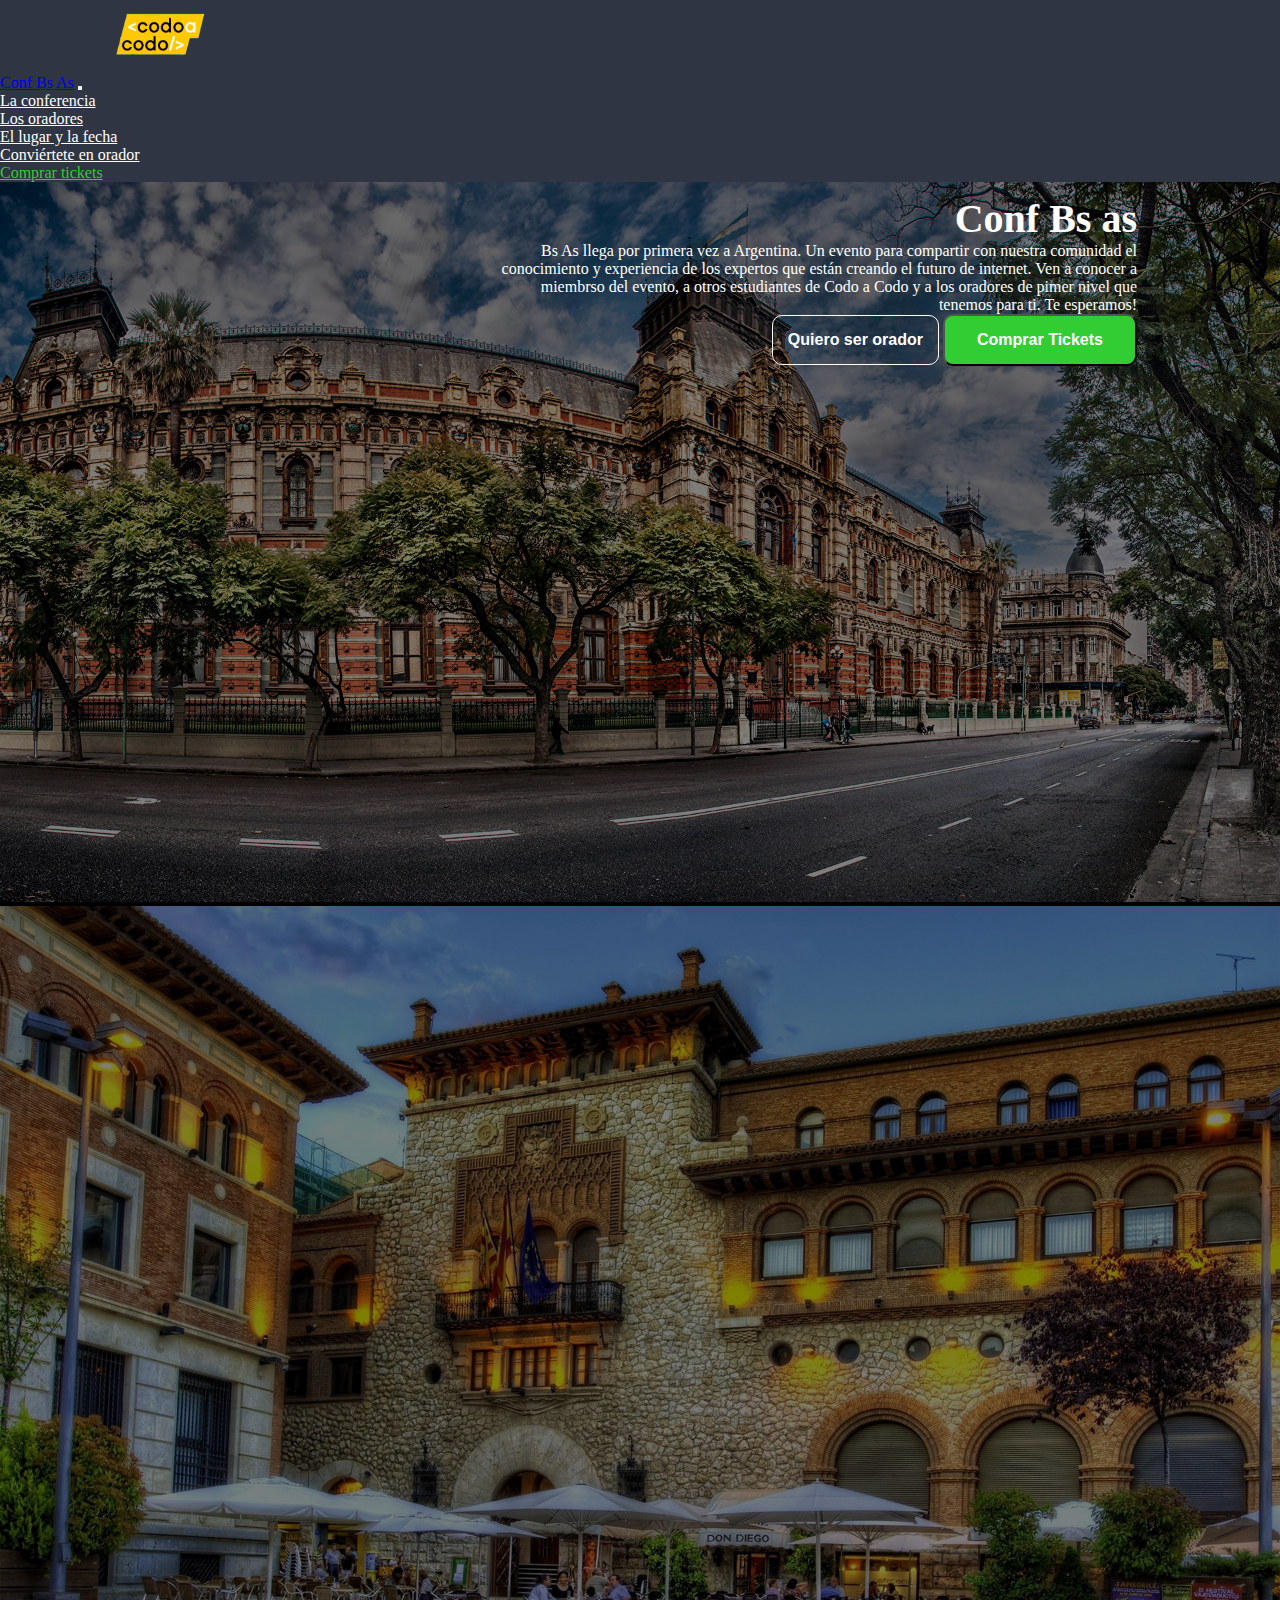
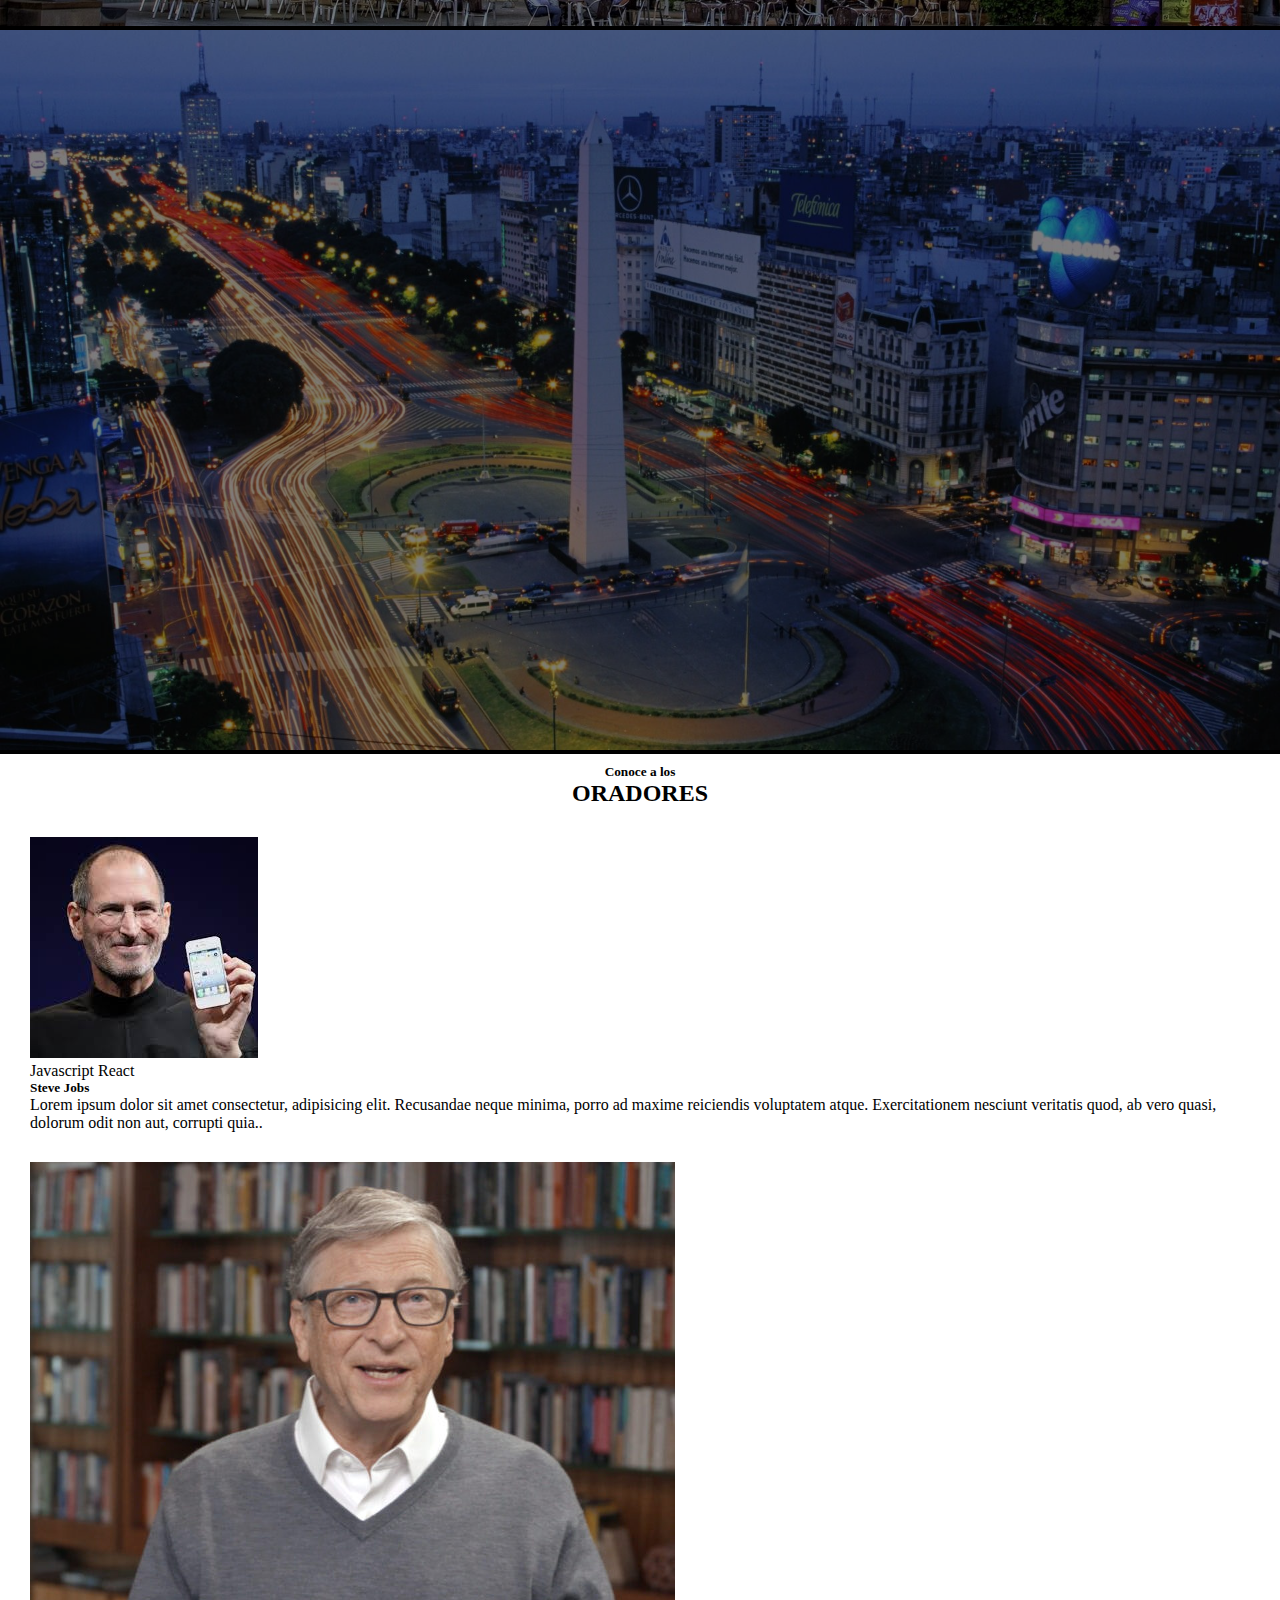
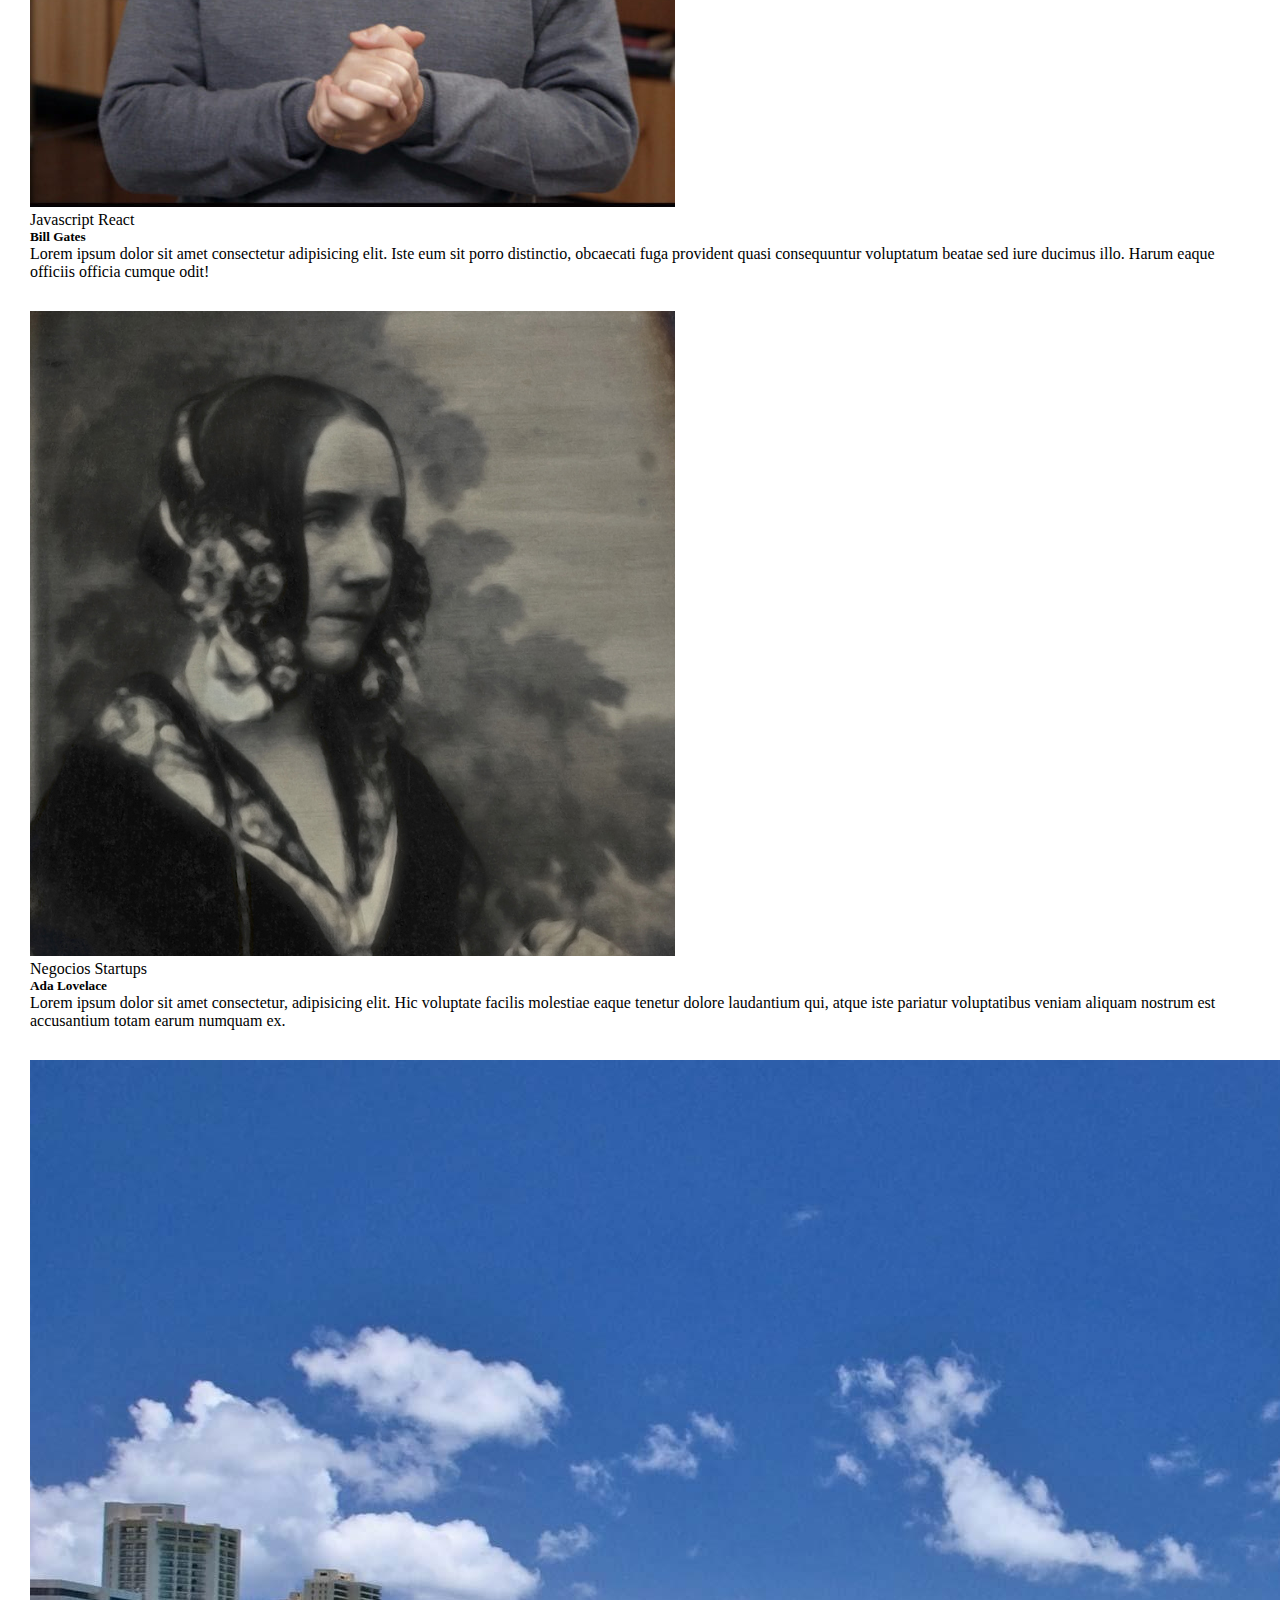
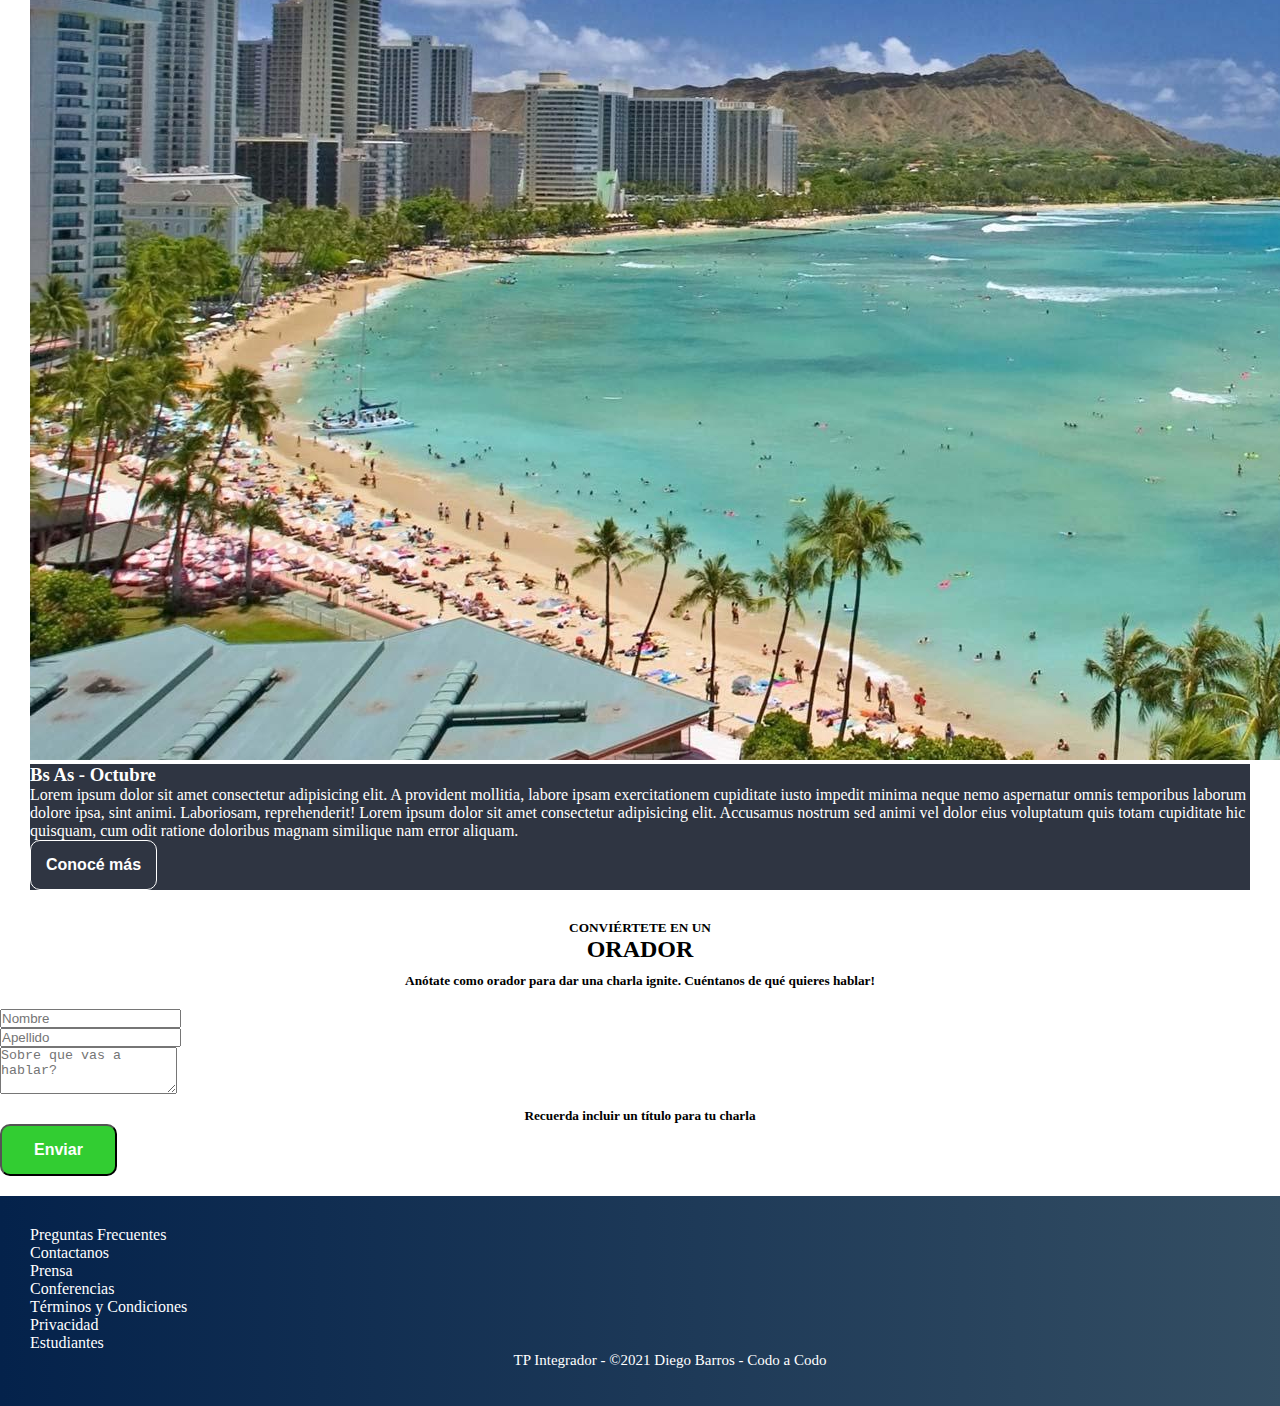
==== index.html @ a5c17f3e "TP integrador con JS" ====
<!doctype html>
<html lang="en">
  <head>
    <!-- Required meta tags -->
    <meta charset="utf-8">
    <meta name="viewport" content="width=device-width, initial-scale=1">

    <!-- Bootstrap CSS -->
    <link href="https://cdn.jsdelivr.net/npm/bootstrap@5.1.1/dist/css/bootstrap.min.css" rel="stylesheet" integrity="sha384-F3w7mX95PdgyTmZZMECAngseQB83DfGTowi0iMjiWaeVhAn4FJkqJByhZMI3AhiU" crossorigin="anonymous">
    <link rel="stylesheet" href="estilos.css">
    <script src="script.js"></script>
    
    

    <title>TP Integrador</title>
  </head>
  <body>
         
       
        <!-- Nuestro nav-->
            <nav class="navbar  navbar-expand-md navbar-dark">
              <a class="nav-link active" aria-current="page" href="index.html"><img src="codoacodo.png" id="imgcac" alt=""></a>

           <div class="container-fluid">
              <a class="navbar-brand" href="index.html">Conf Bs As</a>
              <button class="navbar-toggler" type="button" data-bs-toggle="collapse" data-bs-target="#navbarText" aria-controls="navbarText" aria-expanded="false" aria-label="Toggle navigation">
                <span class="navbar-toggler-icon"></span>
              </button>
              <!-- Parte derecha del nav-->
              <div class="collapse navbar-collapse navegador" id="navbarText">
                <ul class="navbar-nav">
                  <li class="nav-item">
                    <a class="nav-link active" aria-current="page" href="#">La conferencia</a>
                  </li>
                  <li class="nav-item">
                    <a class="nav-link" href="#oradores">Los oradores</a>
                  </li>
                  <li class="nav-item">
                    <a class="nav-link" href="#fecha">El lugar y la fecha</a>
                  </li>
                  <li class="nav-item">
                    <a class="nav-link" href="#conviertete">Conviértete en orador</a>
                  </li>
                  <li class="nav-item">
                    <a class="nav-link" id="tickets" href="tickets.html">Comprar tickets</a>
                  </li>
                </ul>
              </div>
             </div>
        </nav>
      
  <!-- nuestro carrousel-->

  <div id="carouselExampleSlidesOnly" class="carousel slide contenedor row col" data-bs-ride="carousel">
    <div class="carousel-inner">
          <div class="carousel-item active">
                <img src="ba1.jpg" class="d-block w-100" id="back1" alt="...">
          </div>
          <div class="carousel-item">
            <img src="ba2.jpg" class="d-block w-100" id="back2" alt="...">
          </div>
          <div class="carousel-item">
            <img src="ba3.jpg" class="d-block w-100"  id="back3" alt="...">
          </div>
        
        <div class="" id=""> 

              <div class="carousel-caption " id="confbsas">
                        <h1>Conf Bs as</h1>
                        <p id="invitacion">
                        Bs As llega por primera vez a Argentina. Un evento para compartir con nuestra comunidad el conocimiento y experiencia de los expertos que están creando el futuro de internet. Ven a conocer a miembrso del evento, a otros estudiantes de Codo a Codo y a los oradores de pimer nivel que tenemos para ti. Te esperamos!</p>
            
                        <button type="button" id="botonquiero">Quiero ser orador</button>
            
                        <button type="button" id="botonticket">Comprar Tickets</button>
               </div>

        </div>
      </div>
    </div>
 

   <!-- titulos-->

   <div class="titulos" id="oradores">
          <h5>Conoce a los</h5>
          <h2>ORADORES</h2>
   </div>

   <!-- Cards -->

   <div class="container">
    <div class="card-group">
      <div class="card">

        <img src="steve.jpg" class="card-img-top steve" alt="...">
        <div class="card-body">
          <!-- inicio badges-->
          <span class="badge bg-warning text-dark">Javascript</span>
          <span class="badge bg-info text-dark">React</span>
        <!-- fin badges-->
          <h5 class="card-title">Steve Jobs</h5>
          <p class="card-text">Lorem ipsum dolor sit amet consectetur, adipisicing elit. Recusandae neque minima, porro ad maxime reiciendis voluptatem atque. Exercitationem nesciunt veritatis quod, ab vero quasi, dolorum odit non aut, corrupti quia..</p>
           
         
          
        </div>
      </div>
      <div class="card">

        <img src="bill.jpg" class="card-img-top" alt="...">

        <div class="card-body"><!-- inicio badges-->
          <span class="badge bg-warning text-dark">Javascript</span>
          <span class="badge bg-info text-dark">React</span>
        <!-- fin badges-->
          <h5 class="card-title">Bill Gates</h5>
          <p class="card-text">Lorem ipsum dolor sit amet consectetur adipisicing elit. Iste eum sit porro distinctio, obcaecati fuga provident quasi consequuntur voluptatum beatae sed iure ducimus illo. Harum eaque officiis officia cumque odit!</p>
           
          
        </div>
      </div>
      <div class="card">

        <img src="ada.jpeg" class="card-img-top" alt="...">

        <div class="card-body">
          <!-- inicio badges-->
          <span class="badge rounded-pill bg-secondary">Negocios</span>
          <span class="badge rounded-pill bg-danger">Startups</span>
          <!-- fin badges-->
          <h5 class="card-title">Ada Lovelace</h5>
          <p class="card-text">Lorem ipsum dolor sit amet consectetur, adipisicing elit. Hic voluptate facilis molestiae eaque tenetur dolore laudantium qui, atque iste pariatur voluptatibus veniam aliquam nostrum est accusantium totam earum numquam ex.</p>
           
          
           
          
        </div>
      </div>
    </div>
    </div>
  
  <!-- terinan las cards-->

  <!-- imagen con info-->
  <div class="card"> 
    <div class="row g-0 ">
      <div class="col-md-6">
        <img src="honolulu.jpg" class="img-fluid rounded-start" alt="...">
      </div>
      <div class="col-md-6 octubre"  id="fecha" >
        <div class="card-body">
          <h3 class="card-title">Bs As - Octubre</h3>
          <p class="card-text">Lorem ipsum dolor sit amet consectetur adipisicing elit. A provident mollitia, labore ipsam exercitationem cupiditate iusto impedit minima neque nemo aspernatur omnis temporibus laborum dolore ipsa, sint animi. Laboriosam, reprehenderit! Lorem ipsum dolor sit amet consectetur adipisicing elit. Accusamus nostrum sed animi vel dolor eius voluptatum quis totam cupiditate hic quisquam, cum odit ratione doloribus magnam similique nam error aliquam.</p>
          <button type="button" id="botonquiero">Conocé más</button>
        </div>
      </div>
    </div>
  </div>

  <!-- Segundos títulos-->

  <div class="titulos" id="conviertete">
    <h5>CONVIÉRTETE EN UN</h5>
    <h2>ORADOR</h2>
</div>
  
<!-- fORMULARIO-->

<div class="titulos">
    <h5>Anótate como orador para dar una charla ignite. Cuéntanos de qué quieres hablar!</h5>
    
</div>

  <div class="row gap-3 col-8 mx-auto formulario">
    <div class="col">
      <input type="text" class="form-control" placeholder="Nombre" aria-label="First name">
    </div>
    <div class="col">
      <input type="text" class="form-control" placeholder="Apellido" aria-label="Last name">
    </div>

    <div class="mb-3">
      <label for="exampleFormControlTextarea1" class="form-label"></label>
      <textarea class="form-control" placeholder="Sobre que vas a hablar?" id="exampleFormControlTextarea1" rows="3"></textarea>
    </div>
 
    <div class="titulos">
      <h5>Recuerda incluir un título para tu charla</h5>
      
  </div>

  <div class="d-grid gap-2 col-6 mx-auto">
    <button class="btnenviar" type="button">Enviar</button>
    
  </div>



</div>

        


  <!-- footer-->

  <footer id="piedePagina">

    <div>
       <div class="row text-center">
           <div class="col">
               <p>Preguntas Frecuentes</p>
           </div>
           <div class="col">
               <p> Contactanos</p>
           </div>
           <div class="col">
                   <p>Prensa</p>
           </div>
           <div class="col">
                   <p>Conferencias</p>
           </div>
           <div class="col">
                 <p>Términos y Condiciones</p>
           </div>
           <div class="col">
               <p>Privacidad</p>
           </div>
           <div class="col">
                   <p>Estudiantes</p>
           </div>
       </div>
   </div>

   <div class="copy"> 
         <p>TP Integrador - ©2021 Diego Barros - Codo a Codo </p>  
   </div>
</footer>



    <!-- Optional JavaScript; choose one of the two! -->

    <!-- Option 1: Bootstrap Bundle with Popper -->
    <script src="https://cdn.jsdelivr.net/npm/bootstrap@5.1.1/dist/js/bootstrap.bundle.min.js" integrity="sha384-/bQdsTh/da6pkI1MST/rWKFNjaCP5gBSY4sEBT38Q/9RBh9AH40zEOg7Hlq2THRZ" crossorigin="anonymous"></script>

    <!-- Option 2: Separate Popper and Bootstrap JS -->
    <!--
    <script src="https://cdn.jsdelivr.net/npm/@popperjs/core@2.9.3/dist/umd/popper.min.js" integrity="sha384-W8fXfP3gkOKtndU4JGtKDvXbO53Wy8SZCQHczT5FMiiqmQfUpWbYdTil/SxwZgAN" crossorigin="anonymous"></script>
    <script src="https://cdn.jsdelivr.net/npm/bootstrap@5.1.1/dist/js/bootstrap.min.js" integrity="sha384-skAcpIdS7UcVUC05LJ9Dxay8AXcDYfBJqt1CJ85S/CFujBsIzCIv+l9liuYLaMQ/" crossorigin="anonymous"></script>
    -->
  </body>
</html>
---- estilos.css ----
*{
    margin: 0px;
    padding: 0px;
}
.navegador {
    justify-content: flex-end;
    margin-right: 70px;
    
}

.navbar {
background-color:#2f3542;
color: white;
text-decoration: none;


}
.nav-link{
    color: white;
    

}
#tickets{
    color:limegreen;
}

#imgcac {
    width: auto;
    height: 70px;
    margin-left: 100px;
}
.contenedor{
    
    background-color: black;
    
      
}
#back1{
    width:100%;
    height: auto;
    opacity: 50%;
}
#back2{
    width:100%;
    height: auto;
    opacity: 50%;
}
#back3{
    width:100%;
    height: auto;
    opacity: 50%;
}
h1{
     font-size: 40px;
     font-weight: 600;
 }
#confbsas{
    color: white;
    text-align: end;
    position:absolute;
    top: 20%;
    right:10%;
    left:auto;
    bottom: 50%;
    padding: 15px;
    height: auto;
    width: 50%;

     }
     
#botonquiero{
    background-color: transparent;
    color:white ; 
    border: 1px solid white;
    border-radius: 10px;
    padding: 15px ;
    text-align: center;
    font-weight: 600;
    text-decoration: none;
    font-size: 16px;

    -webkit-transition-duration: 0.4s; /* Safari */
    transition-duration: 0.4s;

     }
#botonquiero:hover{
    background-color: white; 
    color:black;
 }    
 #botonticket {
    
    background-color:limegreen;
    color:white ;
    border-radius: 10px;
    padding: 15px 32px;
    text-align: center;
    text-decoration: none;
    font-weight: 600;
    font-size: 16px;

    
 }
 #botonticket:hover{
  color:black;
}

.titulos{
    
    margin-top: 10px;
    width: 100%;
    text-align: center;
    
}

.card {
    margin: 30px;
}

.octubre{
    background-color: #2f3542;
    color: white;
}

.formulario {
  margin-top: 20px;
    
}
.btnenviar{
    background-color:limegreen;
    color:white ;
    border-radius: 10px;
    padding: 15px 32px;
    text-align: center;
    text-decoration: none;
    font-weight: 600;
    font-size: 16px;

    
}
.btnenviar:hover{
    color:black;
}
#piedePagina {
    width: 100%;
    align-items: center;
    margin-top:20px;
    padding:30px;
    height: 150px;
    color:white;
    background-image: linear-gradient(to right, #04224b 0%, #365064 100%);
    
}
.copy {
    font-size: 15px;
    text-align: center;
}

/*estilos tickets*/ 
.tipoDescuento {
    width: 100%;
    display: flex;
    justify-content: center;
}
.estudiante, .trainee, .junior {
    margin: 20px;
    text-align: center;
    
    
}
.estudiante{
    border: 2px solid blue;
    
}
.trainee { 
    border: 2px solid aqua;

}
.junior {
    border: 2px solid  yellow;
} 

.totalPagar {
    margin-top: 10px;
    background-color:#82ccdd;
    
    border-radius: 5px;
}
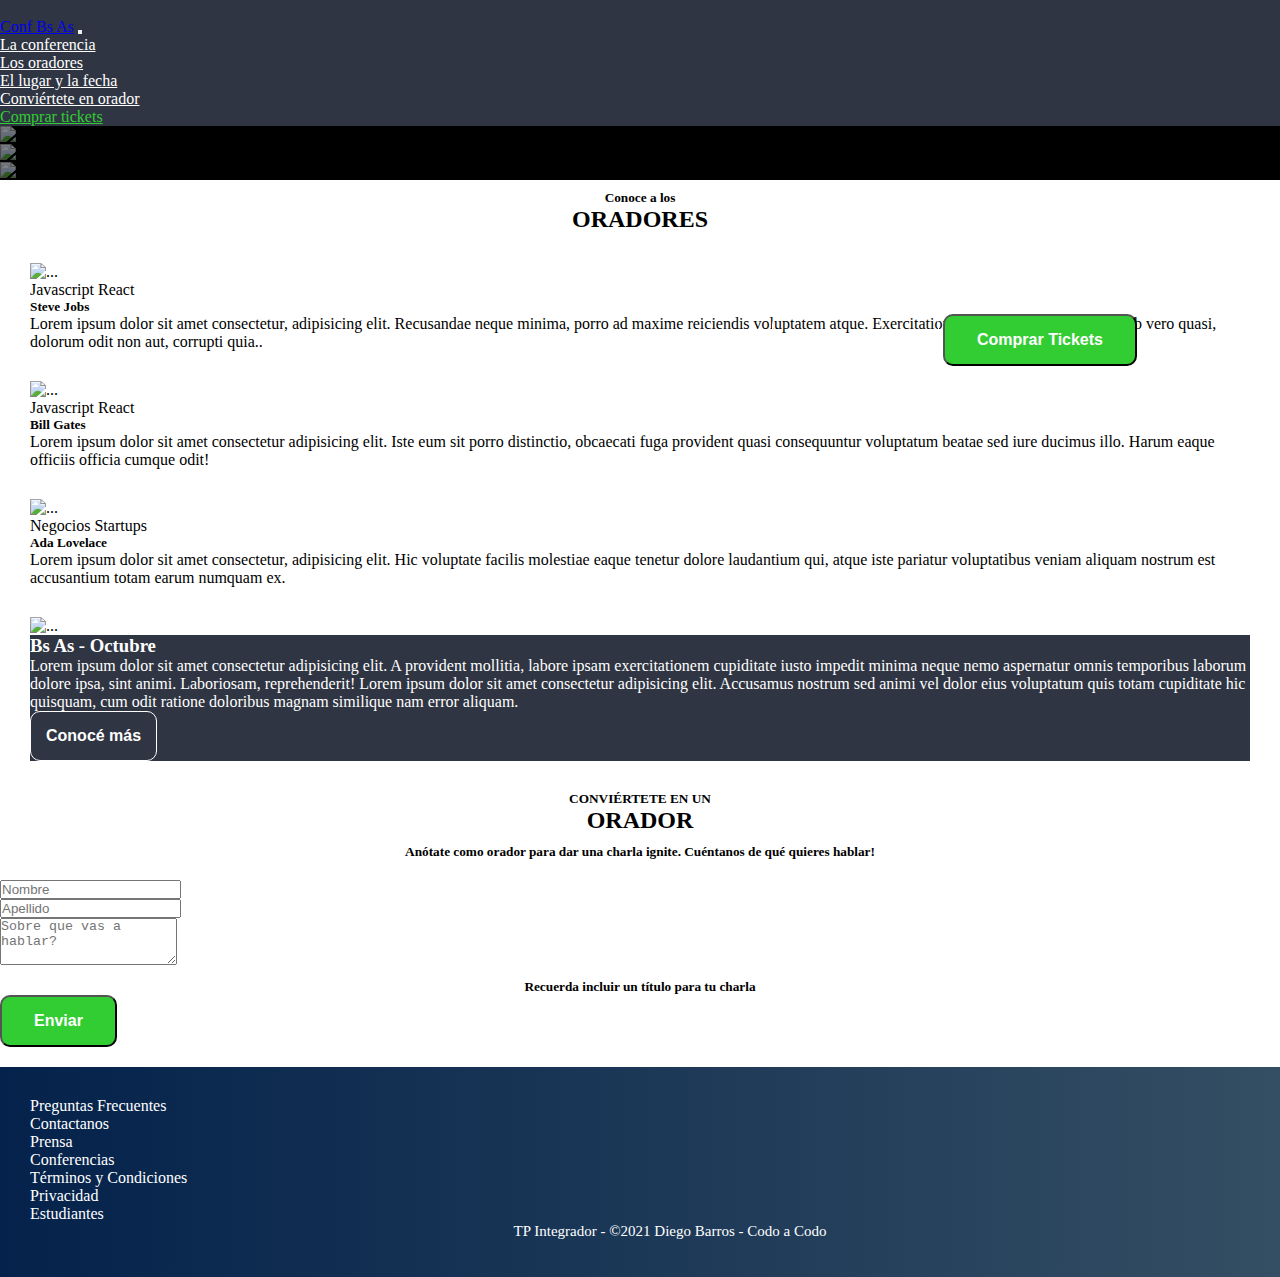
==== commit 3923e248: "Organizamos carpetas y subimos nuevamente" ====
--- a/index.html
+++ b/index.html
@@ -7,7 +7,7 @@
 
     <!-- Bootstrap CSS -->
     <link href="https://cdn.jsdelivr.net/npm/bootstrap@5.1.1/dist/css/bootstrap.min.css" rel="stylesheet" integrity="sha384-F3w7mX95PdgyTmZZMECAngseQB83DfGTowi0iMjiWaeVhAn4FJkqJByhZMI3AhiU" crossorigin="anonymous">
-    <link rel="stylesheet" href="estilos.css">
+    <link rel="stylesheet" href="CSS/estilos.css">
     <script src="script.js"></script>
     
     
@@ -19,7 +19,7 @@
        
         <!-- Nuestro nav-->
             <nav class="navbar  navbar-expand-md navbar-dark">
-              <a class="nav-link active" aria-current="page" href="index.html"><img src="codoacodo.png" id="imgcac" alt=""></a>
+              <a class="nav-link active" aria-current="page" href="index.html"><img src="imagenes/codoacodo.png" id="imgcac" alt=""></a>
 
            <div class="container-fluid">
               <a class="navbar-brand" href="index.html">Conf Bs As</a>
@@ -54,13 +54,13 @@
   <div id="carouselExampleSlidesOnly" class="carousel slide contenedor row col" data-bs-ride="carousel">
     <div class="carousel-inner">
           <div class="carousel-item active">
-                <img src="ba1.jpg" class="d-block w-100" id="back1" alt="...">
+                <img src="imagenes/ba1.jpg" class="d-block w-100" id="back1" alt="...">
           </div>
           <div class="carousel-item">
-            <img src="ba2.jpg" class="d-block w-100" id="back2" alt="...">
+            <img src="imagenes/ba2.jpg" class="d-block w-100" id="back2" alt="...">
           </div>
           <div class="carousel-item">
-            <img src="ba3.jpg" class="d-block w-100"  id="back3" alt="...">
+            <img src="imagenes/ba3.jpg" class="d-block w-100"  id="back3" alt="...">
           </div>
         
         <div class="" id=""> 
@@ -93,7 +93,7 @@
     <div class="card-group">
       <div class="card">
 
-        <img src="steve.jpg" class="card-img-top steve" alt="...">
+        <img src="imagenes/steve.jpg" class="card-img-top steve" alt="...">
         <div class="card-body">
           <!-- inicio badges-->
           <span class="badge bg-warning text-dark">Javascript</span>
@@ -108,7 +108,7 @@
       </div>
       <div class="card">
 
-        <img src="bill.jpg" class="card-img-top" alt="...">
+        <img src="imagenes/bill.jpg" class="card-img-top" alt="...">
 
         <div class="card-body"><!-- inicio badges-->
           <span class="badge bg-warning text-dark">Javascript</span>
@@ -122,7 +122,7 @@
       </div>
       <div class="card">
 
-        <img src="ada.jpeg" class="card-img-top" alt="...">
+        <img src="imagenes/ada.jpeg" class="card-img-top" alt="...">
 
         <div class="card-body">
           <!-- inicio badges-->
@@ -146,7 +146,7 @@
   <div class="card"> 
     <div class="row g-0 ">
       <div class="col-md-6">
-        <img src="honolulu.jpg" class="img-fluid rounded-start" alt="...">
+        <img src="imagenes/honolulu.jpg" class="img-fluid rounded-start" alt="...">
       </div>
       <div class="col-md-6 octubre"  id="fecha" >
         <div class="card-body">
--- a/CSS/estilos.css
+++ b/CSS/estilos.css
@@ -0,0 +1,187 @@
+*{
+    margin: 0px;
+    padding: 0px;
+}
+.navegador {
+    justify-content: flex-end;
+    margin-right: 70px;
+    
+}
+
+.navbar {
+background-color:#2f3542;
+color: white;
+text-decoration: none;
+
+
+}
+.nav-link{
+    color: white;
+    
+
+}
+#tickets{
+    color:limegreen;
+}
+
+#imgcac {
+    width: auto;
+    height: 70px;
+    margin-left: 100px;
+}
+.contenedor{
+    
+    background-color: black;
+    
+      
+}
+#back1{
+    width:100%;
+    height: auto;
+    opacity: 50%;
+}
+#back2{
+    width:100%;
+    height: auto;
+    opacity: 50%;
+}
+#back3{
+    width:100%;
+    height: auto;
+    opacity: 50%;
+}
+h1{
+     font-size: 40px;
+     font-weight: 600;
+ }
+#confbsas{
+    color: white;
+    text-align: end;
+    position:absolute;
+    top: 20%;
+    right:10%;
+    left:auto;
+    bottom: 50%;
+    padding: 15px;
+    height: auto;
+    width: 50%;
+
+     }
+     
+#botonquiero{
+    background-color: transparent;
+    color:white ; 
+    border: 1px solid white;
+    border-radius: 10px;
+    padding: 15px ;
+    text-align: center;
+    font-weight: 600;
+    text-decoration: none;
+    font-size: 16px;
+
+    -webkit-transition-duration: 0.4s; /* Safari */
+    transition-duration: 0.4s;
+
+     }
+#botonquiero:hover{
+    background-color: white; 
+    color:black;
+ }    
+ #botonticket {
+    
+    background-color:limegreen;
+    color:white ;
+    border-radius: 10px;
+    padding: 15px 32px;
+    text-align: center;
+    text-decoration: none;
+    font-weight: 600;
+    font-size: 16px;
+
+    
+ }
+ #botonticket:hover{
+  color:black;
+}
+
+.titulos{
+    
+    margin-top: 10px;
+    width: 100%;
+    text-align: center;
+    
+}
+
+.card {
+    margin: 30px;
+}
+
+.octubre{
+    background-color: #2f3542;
+    color: white;
+}
+
+.formulario {
+  margin-top: 20px;
+    
+}
+.btnenviar{
+    background-color:limegreen;
+    color:white ;
+    border-radius: 10px;
+    padding: 15px 32px;
+    text-align: center;
+    text-decoration: none;
+    font-weight: 600;
+    font-size: 16px;
+
+    
+}
+.btnenviar:hover{
+    color:black;
+}
+#piedePagina {
+    width: 100%;
+    align-items: center;
+    margin-top:20px;
+    padding:30px;
+    height: 150px;
+    color:white;
+    background-image: linear-gradient(to right, #04224b 0%, #365064 100%);
+    
+}
+.copy {
+    font-size: 15px;
+    text-align: center;
+}
+
+/*estilos tickets*/ 
+.tipoDescuento {
+    width: 100%;
+    display: flex;
+    justify-content: center;
+}
+.estudiante, .trainee, .junior {
+    margin: 20px;
+    text-align: center;
+    
+    
+}
+.estudiante{
+    border: 2px solid blue;
+    
+}
+.trainee { 
+    border: 2px solid aqua;
+
+}
+.junior {
+    border: 2px solid  yellow;
+} 
+
+.totalPagar {
+    margin-top: 10px;
+    background-color:#82ccdd;
+    
+    border-radius: 5px;
+}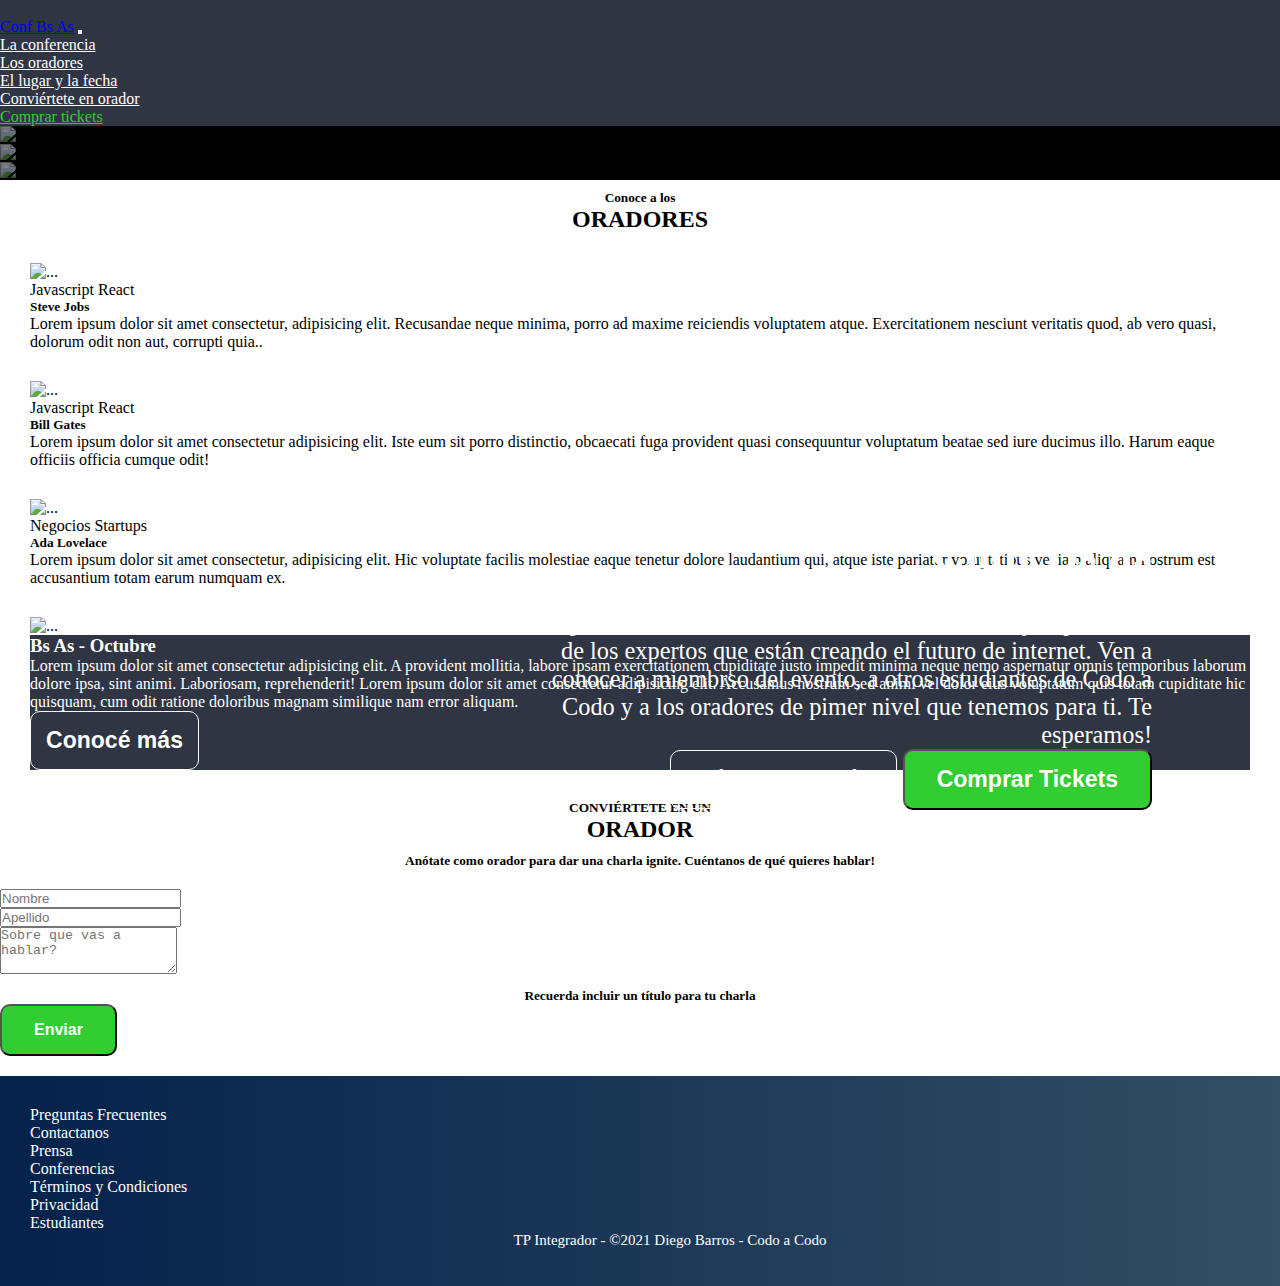
==== commit 1670dd8e: "hacemos responsive el texto Conf Bs As" ====
--- a/index.html
+++ b/index.html
@@ -51,7 +51,7 @@
       
   <!-- nuestro carrousel-->
 
-  <div id="carouselExampleSlidesOnly" class="carousel slide contenedor row col" data-bs-ride="carousel">
+  <div id="carouselExampleSlidesOnly" class="carousel slide contenedor"  data-bs-ride="carousel">
     <div class="carousel-inner">
           <div class="carousel-item active">
                 <img src="imagenes/ba1.jpg" class="d-block w-100" id="back1" alt="...">
@@ -63,22 +63,25 @@
             <img src="imagenes/ba3.jpg" class="d-block w-100"  id="back3" alt="...">
           </div>
         
-        <div class="" id=""> 
-
-              <div class="carousel-caption " id="confbsas">
-                        <h1>Conf Bs as</h1>
-                        <p id="invitacion">
-                        Bs As llega por primera vez a Argentina. Un evento para compartir con nuestra comunidad el conocimiento y experiencia de los expertos que están creando el futuro de internet. Ven a conocer a miembrso del evento, a otros estudiantes de Codo a Codo y a los oradores de pimer nivel que tenemos para ti. Te esperamos!</p>
-            
-                        <button type="button" id="botonquiero">Quiero ser orador</button>
-            
-                        <button type="button" id="botonticket">Comprar Tickets</button>
-               </div>
-
-        </div>
-      </div>
-    </div>
- 
+        
+        </div>
+        
+        <div class="" id="confbsas"> 
+
+          <div class=""" id="">
+                    <h1>Conf Bs as</h1>
+                    <p id="invitacion">
+                    Bs As llega por primera vez a Argentina. Un evento para compartir con nuestra comunidad el conocimiento y experiencia de los expertos que están creando el futuro de internet. Ven a conocer a miembrso del evento, a otros estudiantes de Codo a Codo y a los oradores de pimer nivel que tenemos para ti. Te esperamos!</p>
+        
+                    <button type="button" id="botonquiero">Quiero ser orador</button>
+        
+                    <button type="button" id="botonticket">Comprar Tickets</button>
+           </div>
+  
+        </div>
+   
+      </div>
+      
 
    <!-- titulos-->
 
--- a/CSS/estilos.css
+++ b/CSS/estilos.css
@@ -4,7 +4,7 @@
 }
 .navegador {
     justify-content: flex-end;
-    margin-right: 70px;
+    margin-right: 5em;
     
 }
 
@@ -26,8 +26,8 @@
 
 #imgcac {
     width: auto;
-    height: 70px;
-    margin-left: 100px;
+    height: 4em;
+    margin-left: 2em;
 }
 .contenedor{
     
@@ -36,37 +36,36 @@
       
 }
 #back1{
-    width:100%;
+    width:cover;
     height: auto;
     opacity: 50%;
 }
 #back2{
-    width:100%;
+    width:cover;
     height: auto;
     opacity: 50%;
 }
 #back3{
-    width:100%;
+    width:cover;
     height: auto;
     opacity: 50%;
 }
-h1{
-     font-size: 40px;
-     font-weight: 600;
- }
+
 #confbsas{
-    color: white;
+    position: absolute;
+    left: 40%;
+    right: 30%;
+    bottom: 10%;
+    align-items:flex-end;
+    width: 50vw;
+    font-size: 1.9vw;
+    font-weight: 400;
     text-align: end;
-    position:absolute;
-    top: 20%;
-    right:10%;
-    left:auto;
-    bottom: 50%;
-    padding: 15px;
-    height: auto;
-    width: 50%;
-
+    color:white;
      }
+  #confbsas h1{
+      font-weight: bold;
+  }   
      
 #botonquiero{
     background-color: transparent;
@@ -77,7 +76,7 @@
     text-align: center;
     font-weight: 600;
     text-decoration: none;
-    font-size: 16px;
+    font-size: 1.8vw;
 
     -webkit-transition-duration: 0.4s; /* Safari */
     transition-duration: 0.4s;
@@ -96,7 +95,7 @@
     text-align: center;
     text-decoration: none;
     font-weight: 600;
-    font-size: 16px;
+    font-size: 1.8vw;
 
     
  }
